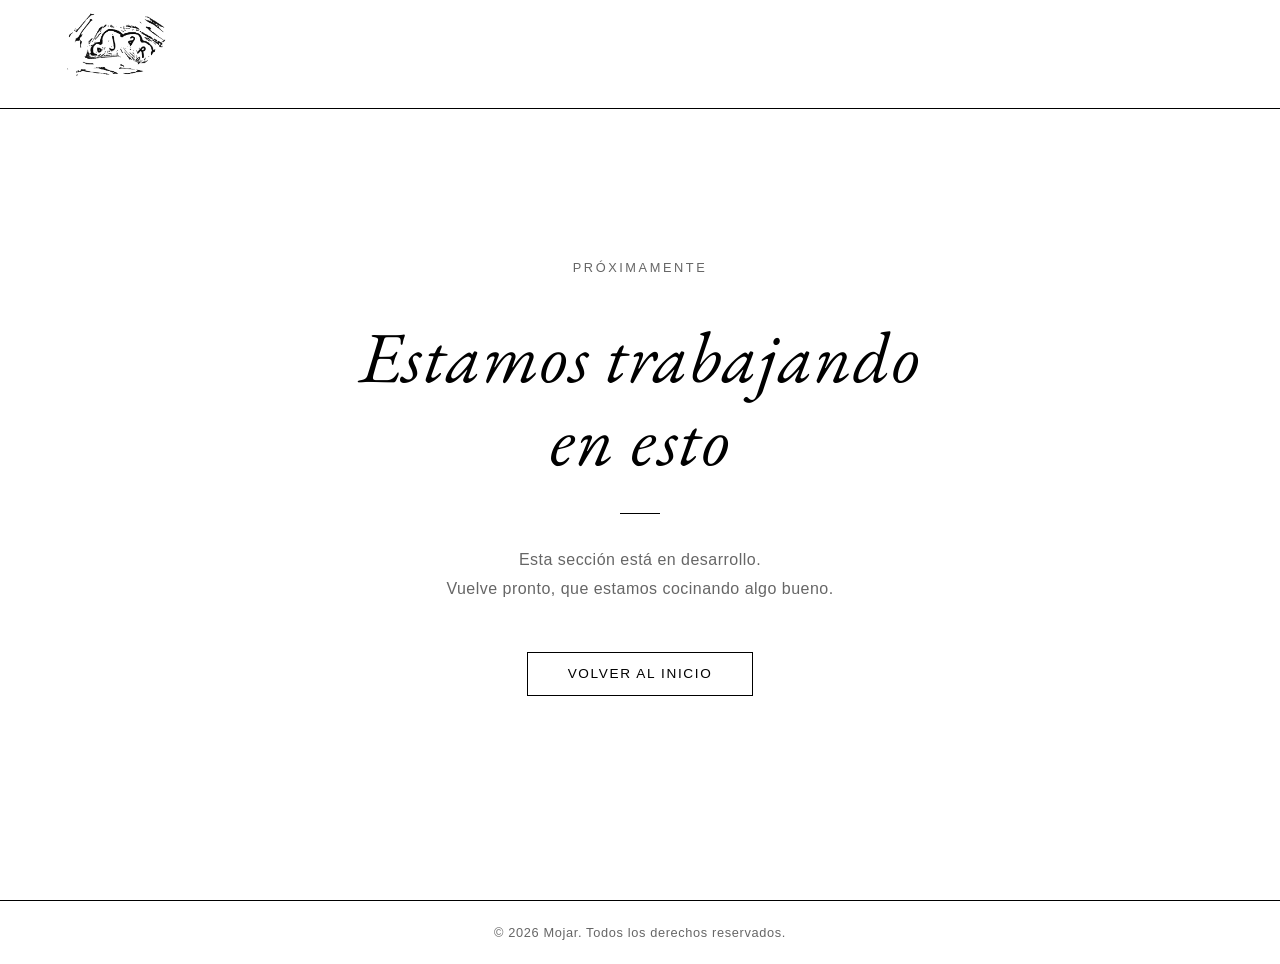
==== en-construccion.html @ 379e2e04 "v4" ====
<!DOCTYPE html>
<html lang="es">
<head>
    <meta charset="UTF-8">
    <meta name="viewport" content="width=device-width, initial-scale=1.0">
    <title>Mojar — En construcción</title>
    <link href="https://fonts.googleapis.com/css2?family=EB+Garamond:ital,wght@0,400;0,500;1,400&display=swap" rel="stylesheet">
    <style>
        * { margin: 0; padding: 0; box-sizing: border-box; }

        :root {
            --black: #000000;
            --white: #FFFFFF;
            --gray: #666666;
        }

        body {
            font-family: -apple-system, BlinkMacSystemFont, 'Segoe UI', Roboto, 'Helvetica Neue', Arial, sans-serif;
            background: var(--white);
            color: var(--black);
            min-height: 100vh;
            display: flex;
            flex-direction: column;
        }

        /* Nav igual que la web principal */
        nav {
            position: fixed;
            top: 0;
            width: 100%;
            background: var(--white);
            border-bottom: 1px solid var(--black);
            z-index: 1000;
            padding: 0.75rem 4rem;
        }

        .nav-content {
            max-width: 1400px;
            margin: 0 auto;
            display: flex;
            justify-content: space-between;
            align-items: center;
        }

        .logo img {
            height: 80px;
            width: auto;
        }

        /* Main */
        main {
            flex: 1;
            display: flex;
            align-items: center;
            justify-content: center;
            padding: 120px 4rem 4rem;
            min-height: 100vh;
        }

        .container {
            max-width: 680px;
            width: 100%;
            text-align: center;
        }

        .label {
            font-size: 0.8rem;
            letter-spacing: 0.2em;
            text-transform: uppercase;
            color: var(--gray);
            margin-bottom: 2.5rem;
            display: block;
        }

        .title {
            font-family: 'EB Garamond', Georgia, serif;
            font-size: clamp(2.8rem, 6vw, 4.5rem);
            font-weight: 400;
            font-style: italic;
            line-height: 1.15;
            letter-spacing: 0.02em;
            margin-bottom: 2rem;
        }

        .divider {
            width: 40px;
            height: 1px;
            background: var(--black);
            margin: 2rem auto;
        }

        .subtitle {
            font-size: 1rem;
            color: var(--gray);
            line-height: 1.8;
            letter-spacing: 0.03em;
            margin-bottom: 3rem;
        }

        .back-link {
            display: inline-block;
            padding: 0.85rem 2.5rem;
            border: 1px solid var(--black);
            color: var(--black);
            text-decoration: none;
            font-size: 0.85rem;
            letter-spacing: 0.12em;
            text-transform: uppercase;
            transition: background 0.3s, color 0.3s;
        }

        .back-link:hover {
            background: var(--black);
            color: var(--white);
        }

        /* Footer */
        footer {
            border-top: 1px solid var(--black);
            padding: 1.5rem 4rem;
            text-align: center;
        }

        .copyright {
            color: var(--gray);
            font-size: 0.8rem;
            letter-spacing: 0.05em;
        }

        /* Responsive */
        @media (max-width: 768px) {
            nav { padding: 0.75rem 1.5rem; }
            main { padding: 100px 1.5rem 3rem; }
            footer { padding: 1.5rem; }
        }
    </style>
</head>
<body>

    <nav>
        <div class="nav-content">
            <div class="logo">
                <a href="/"><img src="imagenes/mojar_logo.png" alt="mojar"></a>
            </div>
        </div>
    </nav>

    <main>
        <div class="container">
            <span class="label">Próximamente</span>
            <h1 class="title">Estamos trabajando<br>en esto</h1>
            <div class="divider"></div>
            <p class="subtitle">
                Esta sección está en desarrollo.<br>
                Vuelve pronto, que estamos cocinando algo bueno.
            </p>
            <a href="https://www.mojar.es" class="back-link">Volver al inicio</a>
        </div>
    </main>

    <footer>
        <p class="copyright">© 2026 Mojar. Todos los derechos reservados.</p>
    </footer>

</body>
</html>
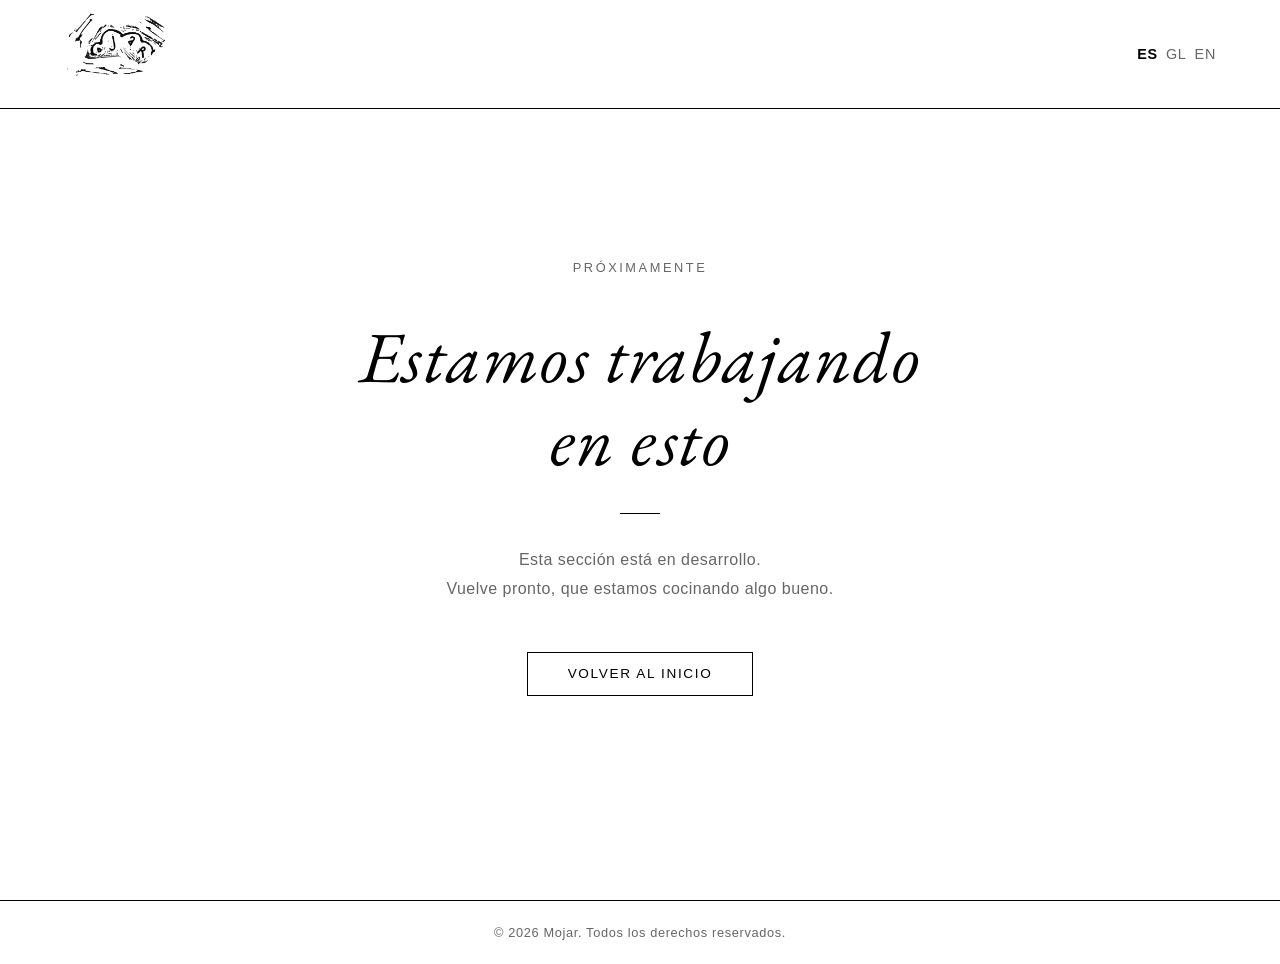
==== commit 77fab76c: "v6 problemas de traducción solucionados" ====
--- a/en-construccion.html
+++ b/en-construccion.html
@@ -23,7 +23,6 @@
             flex-direction: column;
         }
 
-        /* Nav igual que la web principal */
         nav {
             position: fixed;
             top: 0;
@@ -47,7 +46,28 @@
             width: auto;
         }
 
-        /* Main */
+        .lang-selector {
+            display: flex;
+            gap: 0.5rem;
+        }
+
+        .lang-btn {
+            background: none;
+            border: none;
+            color: var(--gray);
+            cursor: pointer;
+            font-size: 0.9rem;
+            letter-spacing: 0.05em;
+            transition: color 0.3s;
+        }
+
+        .lang-btn.active {
+            color: var(--black);
+            font-weight: 600;
+        }
+
+        .lang-btn:hover { color: var(--black); }
+
         main {
             flex: 1;
             display: flex;
@@ -114,7 +134,6 @@
             color: var(--white);
         }
 
-        /* Footer */
         footer {
             border-top: 1px solid var(--black);
             padding: 1.5rem 4rem;
@@ -127,7 +146,6 @@
             letter-spacing: 0.05em;
         }
 
-        /* Responsive */
         @media (max-width: 768px) {
             nav { padding: 0.75rem 1.5rem; }
             main { padding: 100px 1.5rem 3rem; }
@@ -140,27 +158,90 @@
     <nav>
         <div class="nav-content">
             <div class="logo">
-                <a href="/"><img src="imagenes/mojar_logo.png" alt="mojar"></a>
+                <a href="https://www.mojar.es"><img src="imagenes/mojar_logo.png" alt="mojar"></a>
+            </div>
+            <div class="lang-selector">
+                <button class="lang-btn" data-lang="es">ES</button>
+                <button class="lang-btn" data-lang="gl">GL</button>
+                <button class="lang-btn" data-lang="en">EN</button>
             </div>
         </div>
     </nav>
 
     <main>
         <div class="container">
-            <span class="label">Próximamente</span>
-            <h1 class="title">Estamos trabajando<br>en esto</h1>
+            <span class="label" id="label"></span>
+            <h1 class="title" id="title"></h1>
             <div class="divider"></div>
-            <p class="subtitle">
-                Esta sección está en desarrollo.<br>
-                Vuelve pronto, que estamos cocinando algo bueno.
-            </p>
-            <a href="https://www.mojar.es" class="back-link">Volver al inicio</a>
+            <p class="subtitle" id="subtitle"></p>
+            <a href="#" class="back-link" id="back-link"></a>
         </div>
     </main>
 
     <footer>
-        <p class="copyright">© 2026 Mojar. Todos los derechos reservados.</p>
+        <p class="copyright" id="copyright"></p>
     </footer>
+
+    <script>
+        const CONTENIDO = {
+            es: {
+                label: 'Próximamente',
+                title: 'Estamos trabajando<br>en esto',
+                subtitle: 'Esta sección está en desarrollo.<br>Vuelve pronto, que estamos cocinando algo bueno.',
+                backLink: 'Volver al inicio',
+                copyright: '© 2026 Mojar. Todos los derechos reservados.'
+            },
+            gl: {
+                label: 'En breve',
+                title: 'Estamos traballando<br>isto',
+                subtitle: 'Esta sección está en desenvolvemento.<br>Volve pronto, que estamos a cociñar algo bo.',
+                backLink: 'Volver ao inicio',
+                copyright: '© 2026 Mojar. Todos os dereitos reservados.'
+            },
+            en: {
+                label: 'Coming soon',
+                title: 'We\'re working<br>on this',
+                subtitle: 'This section is under development.<br>Come back soon — we\'re cooking something good.',
+                backLink: 'Back to home',
+                copyright: '© 2026 Mojar. All rights reserved.'
+            }
+        };
+
+        function cargarContenido(lang) {
+            const c = CONTENIDO[lang];
+            document.getElementById('label').textContent = c.label;
+            document.getElementById('title').innerHTML = c.title;
+            document.getElementById('subtitle').innerHTML = c.subtitle;
+            document.getElementById('back-link').textContent = c.backLink;
+            document.getElementById('back-link').href = `https://www.mojar.es?lang=${lang}`;
+            document.getElementById('copyright').textContent = c.copyright;
+            document.documentElement.lang = lang;
+        }
+
+        // Detectar idioma desde URL
+        const urlParams = new URLSearchParams(window.location.search);
+        let currentLang = urlParams.get('lang') || 'es';
+        if (!['es', 'gl', 'en'].includes(currentLang)) currentLang = 'es';
+
+        // Botones de idioma
+        const langBtns = document.querySelectorAll('.lang-btn');
+
+        langBtns.forEach(btn => {
+            if (btn.dataset.lang === currentLang) btn.classList.add('active');
+            btn.addEventListener('click', () => {
+                const lang = btn.dataset.lang;
+                const url = new URL(window.location);
+                url.searchParams.set('lang', lang);
+                window.history.pushState({}, '', url);
+                langBtns.forEach(b => b.classList.remove('active'));
+                btn.classList.add('active');
+                currentLang = lang;
+                cargarContenido(lang);
+            });
+        });
+
+        cargarContenido(currentLang);
+    </script>
 
 </body>
 </html>
